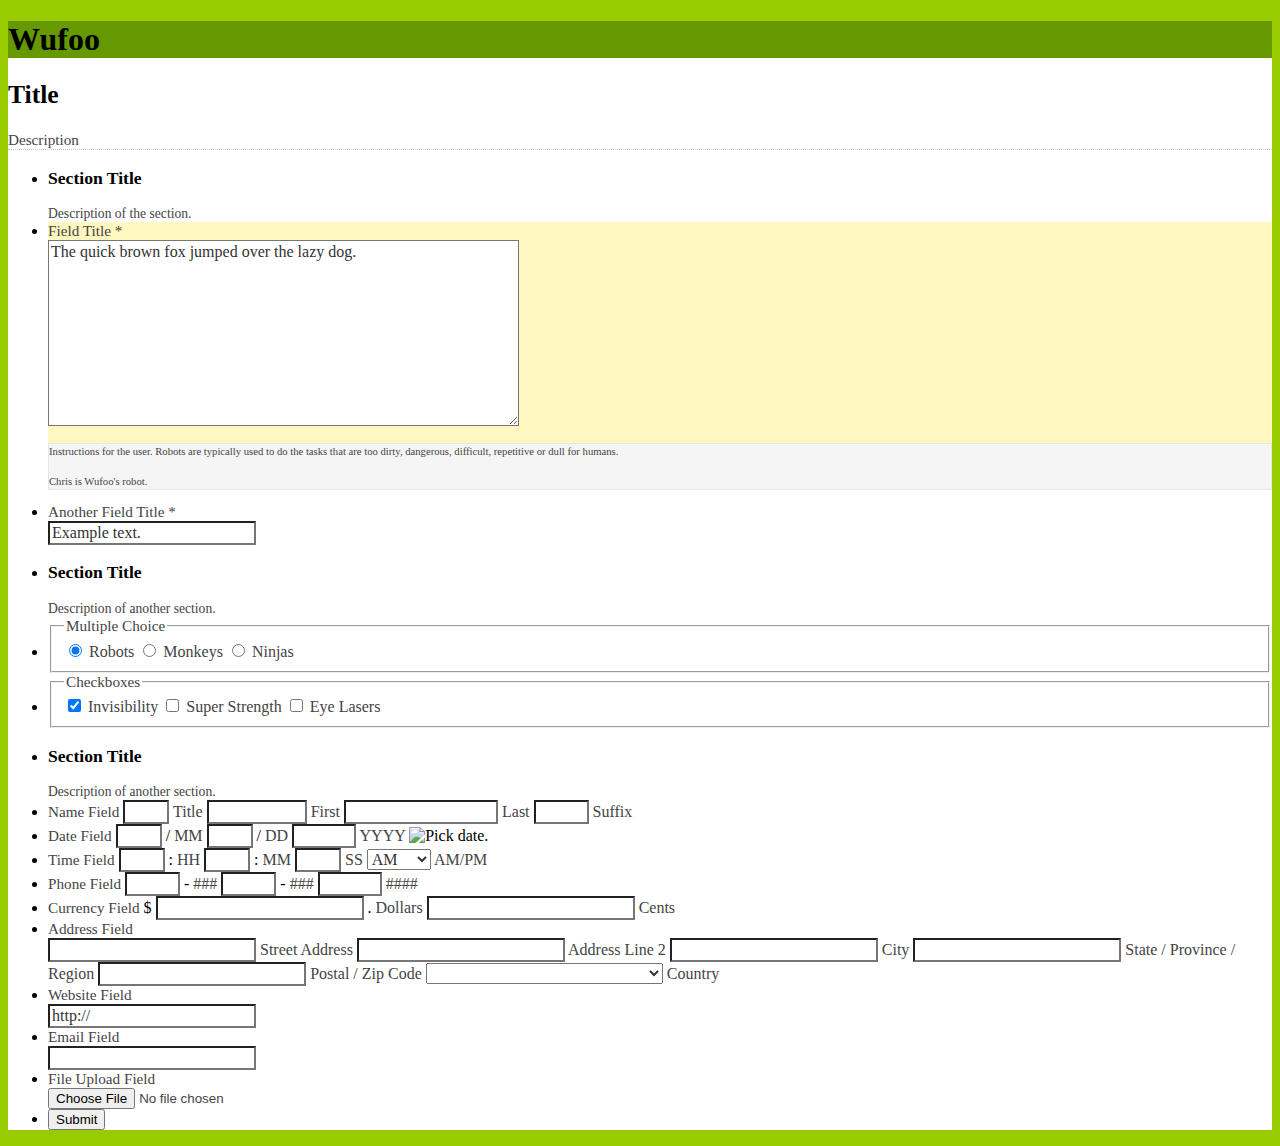
==== index.html @ cef4d78a "up" ====
<!DOCTYPE html>
<html>
<head>

<title>
Wufoo &middot; Theme Kit
</title>

<!--

Hey friend! Don't edit this file!
It shows you how your custom CSS
will affect Wufoo form markup.

Check out the README.txt for more info.

-->

<!-- Meta Tags -->
<meta charset="utf-8">
<meta name="generator" content="Wufoo.com" />

<!-- CSS -->
<link rel="stylesheet" href="http://www.wufoo.com/stylesheets/public/forms/css/index.css" type="text/css" />
<link rel="stylesheet" href="css/example.css" type="text/css" />

<!--[if lt IE 9]>
<script src="http://html5shiv.googlecode.com/svn/trunk/html5.js"></script>
<![endif]-->
</head>

<body id="public">

<div id="container">

	<h1 id="logo"><a>Wufoo</a></h1>

	<form class="wufoo" action="#" novalidate>

		<header id="header" class="info">
			<h2>Title</h2>
			<div>Description</div>
		</header>

		<ul>
		<li class="section first">
			<section>
			<h3>Section Title</h3>
			<div>Description of the section.</div>
			</section>
		</li>

		<li class="focused">
			<label class="desc">Field Title<span class="req"> * </span></label>
			<div>
			<textarea rows="10" cols="50" class="field textarea medium">The quick brown fox jumped over the lazy dog.</textarea>
			</div>
			<p class="instruct"><small>
				Instructions for the user. Robots are typically used to do the tasks that are too dirty, dangerous, difficult, repetitive or dull for humans.
				<br /><br />Chris is Wufoo's robot.
			</small></p>
		</li>

		<li>
			<label class="desc">Another Field Title<span class="req"> * </span></label>
			<div>
			<input class="field text medium" type="text" maxlength="255" value="Example text."/>
			</div>
		</li>

		<li class="section">
			<section>
			<h3>Section Title</h3>
			<div>Description of another section.</div>
			</section>
		</li>

		<li>
			<fieldset>
			<legend class="desc">Multiple Choice</legend>
			<div class="col">
				<span>
				<input class="field radio" type="radio" value="Robots" checked="checked" />
				<label class="choice">Robots</label>
				</span>
				<span>
				<input class="field radio" type="radio" value="Monkeys"/>
				<label class="choice">Monkeys</label>
				</span>
				<span>
				<input class="field radio" type="radio" value="Ninjas"/>
				<label class="choice">Ninjas</label>
				</span>
			</div>
			</fieldset>
		</li>

		<li>
			<fieldset>
			<legend class="desc">Checkboxes</legend>
			<div class="col">
				<span>
				<input class="field checkbox" type="checkbox" value="Invisibility" checked="checked" />
				<label class="choice">Invisibility</label>
				</span>
				<span>
				<input class="field checkbox" type="checkbox" value="Super Strength"/>
				<label class="choice">Super Strength</label>
				</span>
				<span>
				<input class="field checkbox" type="checkbox" value="Eye Lasers"/>
				<label class="choice">Eye Lasers</label>
				</span>
			</div>
			</fieldset>
		</li>

		<li class="section">
			<section>
			<h3>Section Title</h3>
			<div>Description of another section.</div>
			</section>
		</li>

		<li>
			<label class="desc">Name Field</label>
			<span>
			<input class="field text" size="2" value=""/>
			<label>Title</label>
			</span>
			<span>
			<input class="field text" size="8" value=""/>
			<label>First</label>
			</span>
			<span>
			<input class="field text" size="14" value=""/>
			<label>Last</label>
			</span>
			<span>
			<input class="field text" size="3" value=""/>
			<label>Suffix</label>
			</span>
		</li>

		<li>
			<label class="desc">Date Field</label>
			<span>
			<input class="field text" size="2" type="text" maxlength="2" value=""/> /
			<label>MM</label>
			</span>
			<span>
			<input class="field text" size="2" type="text" maxlength="2" value=""/> /
			<label>DD</label>
			</span>
			<span>
			<input class="field text" size="4" type="text" maxlength="4" value=""/>
			<label>YYYY</label>
			</span>
			<img src="http://wufoo.com/images/icons/calendar.png" class="icon" alt="Pick date." id="pickdate111" />
		</li>

		<li>
			<label class="desc">Time Field</label>
			<span>
			<input class="field text" size="2" type="text" maxlength="2" value=""/> :
			<label>HH</label>
			</span>
			<span>
			<input class="field text" size="2" type="text" maxlength="2" value=""/> :
			<label>MM</label>
			</span>
			<span>
			<input class="field text" size="2" type="text" maxlength="2" value=""/>
			<label>SS</label>
			</span>
			<span>
			<select class="field select" style="width:4em">
			<option value="AM">AM</option>
			<option value="PM">PM</option>
			</select>
			<label>AM/PM</label>
			</span>
		</li>

		<li>
			<label class="desc">Phone Field</label>
			<span>
			<input class="field text" type="tel" size="3" maxlength="3" value=""/> -
			<label>###</label>
			</span>
			<span>
			<input class="field text" type="tel" size="3" maxlength="3" value=""/> -
			<label>###</label>
			</span>
			<span>
			<input class="field text" type="tel" size="4" maxlength="4" value=""/>
			<label>####</label>
			</span>
		</li>

		<li>
			<label class="desc">Currency Field</label>
			<span>&#36;</span>
			<span>
			<input class="field text currency nospin" type="number" size="10" value=""/> .
			<label>Dollars</label>
			</span>
			<span>
			<input class="field text nospin" size="2" type="number" maxlength="2" value=""/>
			<label>Cents</label>
			</span>
		</li>

		<li class="complex">
			<label class="desc">Address Field</label>
			<div>
			<span class="full">
			<input class="field text addr" type="text" value="" />
			<label>Street Address</label>
			</span>
			<span class="full">
			<input class="field text addr" type="text" value="" />
			<label>Address Line 2</label>
			</span>
			<span class="left">
			<input class="field text addr" type="text" value="" />
			<label>City</label>
			</span>
			<span class="right">
			<input class="field text addr" type="text" value="" />
			<label>State / Province / Region</label>
			</span>
			<span class="left">
			<input class="field text addr" type="text"  maxlength="15" value="" />
			<label>Postal / Zip Code</label>
			</span>
			<span class="right">
			<select class="field select addr">
			<option value="" selected="selected"></option>
			<option value="Afghanistan">Afghanistan</option>
			<option value="Albania">Albania</option>
			<option value="Algeria">Algeria</option>
			<option value="Andorra">Andorra</option>

			<option value="Antigua and Barbuda">Antigua and Barbuda</option>
			<option value="Argentina">Argentina</option>
			<option value="Armenia">Armenia</option>
			<option value="Australia">Australia</option>
			<option value="Austria">Austria</option>
			<option value="Azerbaijan">Azerbaijan</option>
			<option value="Bahamas">Bahamas</option>
			<option value="Bahrain">Bahrain</option>
			<option value="Bangladesh">Bangladesh</option>

			<option value="Barbados">Barbados</option>
			<option value="Belarus">Belarus</option>
			<option value="Belgium">Belgium</option>
			<option value="Belize">Belize</option>
			<option value="Benin">Benin</option>
			<option value="Bhutan">Bhutan</option>
			<option value="Bolivia">Bolivia</option>
			<option value="Bosnia and Herzegovina">Bosnia and Herzegovina</option>
			<option value="Botswana">Botswana</option>

			<option value="Brazil">Brazil</option>
			<option value="Brunei">Brunei</option>
			<option value="Bulgaria">Bulgaria</option>
			<option value="Burkina Faso">Burkina Faso</option>
			<option value="Burundi">Burundi</option>
			<option value="Cambodia">Cambodia</option>
			<option value="Cameroon">Cameroon</option>
			<option value="Canada">Canada</option>
			<option value="Cape Verde">Cape Verde</option>

			<option value="Central African Republic">Central African Republic</option>
			<option value="Chad">Chad</option>
			<option value="Chile">Chile</option>
			<option value="China">China</option>
			<option value="Colombia">Colombia</option>
			<option value="Comoros">Comoros</option>
			<option value="Congo">Congo</option>
			<option value="Costa Rica">Costa Rica</option>
			<option value="C&ocirc;te d'Ivoire">C&ocirc;te d'Ivoire</option>

			<option value="Croatia">Croatia</option>
			<option value="Cuba">Cuba</option>
			<option value="Cyprus">Cyprus</option>
			<option value="Czech Republic">Czech Republic</option>
			<option value="Denmark">Denmark</option>
			<option value="Djibouti">Djibouti</option>
			<option value="Dominica">Dominica</option>
			<option value="Dominican Republic">Dominican Republic</option>
			<option value="East Timor">East Timor</option>

			<option value="Ecuador">Ecuador</option>
			<option value="Egypt">Egypt</option>
			<option value="El Salvador">El Salvador</option>
			<option value="Equatorial Guinea">Equatorial Guinea</option>
			<option value="Eritrea">Eritrea</option>
			<option value="Estonia">Estonia</option>
			<option value="Ethiopia">Ethiopia</option>
			<option value="Fiji">Fiji</option>
			<option value="Finland">Finland</option>

			<option value="France">France</option>
			<option value="Gabon">Gabon</option>
			<option value="Gambia">Gambia</option>
			<option value="Georgia">Georgia</option>
			<option value="Germany">Germany</option>
			<option value="Gibraltar">Gibraltar</option>
			<option value="Ghana">Ghana</option>
			<option value="Greece">Greece</option>
			<option value="Grenada">Grenada</option>
			<option value="Guatemala">Guatemala</option>

			<option value="Guinea">Guinea</option>
			<option value="Guinea-Bissau">Guinea-Bissau</option>
			<option value="Guyana">Guyana</option>
			<option value="Haiti">Haiti</option>
			<option value="Honduras">Honduras</option>
			<option value="Hungary">Hungary</option>
			<option value="Iceland">Iceland</option>
			<option value="India">India</option>
			<option value="Indonesia">Indonesia</option>

			<option value="Iran">Iran</option>
			<option value="Iraq">Iraq</option>
			<option value="Ireland">Ireland</option>
			<option value="Israel">Israel</option>
			<option value="Italy">Italy</option>
			<option value="Jamaica">Jamaica</option>
			<option value="Japan">Japan</option>
			<option value="Jordan">Jordan</option>
			<option value="Kazakhstan">Kazakhstan</option>

			<option value="Kenya">Kenya</option>
			<option value="Kiribati">Kiribati</option>
			<option value="North Korea">North Korea</option>
			<option value="South Korea">South Korea</option>
			<option value="Kuwait">Kuwait</option>
			<option value="Kyrgyzstan">Kyrgyzstan</option>
			<option value="Laos">Laos</option>
			<option value="Latvia">Latvia</option>
			<option value="Lebanon">Lebanon</option>

			<option value="Lesotho">Lesotho</option>
			<option value="Liberia">Liberia</option>
			<option value="Libya">Libya</option>
			<option value="Liechtenstein">Liechtenstein</option>
			<option value="Lithuania">Lithuania</option>
			<option value="Luxembourg">Luxembourg</option>
			<option value="Macedonia">Macedonia</option>
			<option value="Madagascar">Madagascar</option>
			<option value="Malawi">Malawi</option>

			<option value="Malaysia">Malaysia</option>
			<option value="Maldives">Maldives</option>
			<option value="Mali">Mali</option>
			<option value="Malta">Malta</option>
			<option value="Marshall Islands">Marshall Islands</option>
			<option value="Mauritania">Mauritania</option>
			<option value="Mauritius">Mauritius</option>
			<option value="Mexico">Mexico</option>
			<option value="Micronesia">Micronesia</option>

			<option value="Moldova">Moldova</option>
			<option value="Monaco">Monaco</option>
			<option value="Mongolia">Mongolia</option>
			<option value="Montenegro">Montenegro</option>
			<option value="Morocco">Morocco</option>
			<option value="Mozambique">Mozambique</option>
			<option value="Myanmar">Myanmar</option>
			<option value="Namibia">Namibia</option>
			<option value="Nauru">Nauru</option>

			<option value="Nepal">Nepal</option>
			<option value="Netherlands">Netherlands</option>
			<option value="New Zealand">New Zealand</option>
			<option value="Nicaragua">Nicaragua</option>
			<option value="Niger">Niger</option>
			<option value="Nigeria">Nigeria</option>
			<option value="Norway">Norway</option>
			<option value="Oman">Oman</option>
			<option value="Pakistan">Pakistan</option>

			<option value="Palau">Palau</option>
			<option value="Panama">Panama</option>
			<option value="Papua New Guinea">Papua New Guinea</option>
			<option value="Paraguay">Paraguay</option>
			<option value="Peru">Peru</option>
			<option value="Philippines">Philippines</option>
			<option value="Poland">Poland</option>
			<option value="Portugal">Portugal</option>
			<option value="Qatar">Qatar</option>

			<option value="Romania">Romania</option>
			<option value="Russia">Russia</option>
			<option value="Rwanda">Rwanda</option>
			<option value="Saint Kitts and Nevis">Saint Kitts and Nevis</option>
			<option value="Saint Lucia">Saint Lucia</option>
			<option value="Saint Vincent and the Grenadines">Saint Vincent and the Grenadines</option>
			<option value="Samoa">Samoa</option>
			<option value="San Marino">San Marino</option>
			<option value="Sao Tome and Principe">Sao Tome and Principe</option>

			<option value="Saudi Arabia">Saudi Arabia</option>
			<option value="Senegal">Senegal</option>
			<option value="Serbia">Serbia</option>
			<option value="Seychelles">Seychelles</option>
			<option value="Sierra Leone">Sierra Leone</option>
			<option value="Singapore">Singapore</option>
			<option value="Slovakia">Slovakia</option>
			<option value="Slovenia">Slovenia</option>
			<option value="Solomon Islands">Solomon Islands</option>

			<option value="Somalia">Somalia</option>
			<option value="South Africa">South Africa</option>
			<option value="Spain">Spain</option>
			<option value="Sri Lanka">Sri Lanka</option>
			<option value="Sudan">Sudan</option>
			<option value="Suriname">Suriname</option>
			<option value="Swaziland">Swaziland</option>
			<option value="Sweden">Sweden</option>
			<option value="Switzerland">Switzerland</option>

			<option value="Syria">Syria</option>
			<option value="Taiwan">Taiwan</option>
			<option value="Tajikistan">Tajikistan</option>
			<option value="Tanzania">Tanzania</option>
			<option value="Thailand">Thailand</option>
			<option value="Togo">Togo</option>
			<option value="Tonga">Tonga</option>
			<option value="Trinidad and Tobago">Trinidad and Tobago</option>
			<option value="Tunisia">Tunisia</option>

			<option value="Turkey">Turkey</option>
			<option value="Turkmenistan">Turkmenistan</option>
			<option value="Tuvalu">Tuvalu</option>
			<option value="Uganda">Uganda</option>
			<option value="Ukraine">Ukraine</option>
			<option value="United Arab Emirates">United Arab Emirates</option>
			<option value="United Kingdom">United Kingdom</option>
			<option value="United States">United States</option>
			<option value="Uruguay">Uruguay</option>

			<option value="Uzbekistan">Uzbekistan</option>
			<option value="Vanuatu">Vanuatu</option>
			<option value="Vatican City">Vatican City</option>
			<option value="Venezuela">Venezuela</option>
			<option value="Vietnam">Vietnam</option>
			<option value="Yemen">Yemen</option>
			<option value="Zambia">Zambia</option>
			<option value="Zimbabwe">Zimbabwe</option>
			</select>
			<label>Country</label>
			</span>
			</div>
		</li>

		<li>
			<label class="desc">Website Field</label>
			<div>
			<input class="field text large" type="url" maxlength="255" value="http://"/>
			</div>
		</li>

		<li>
			<label class="desc">Email Field</label>
			<div>
			<input class="field text medium" type="email" maxlength="255" value=""/>
			</div>
		</li>

		<li class="complex">
			<label class="desc">File Upload Field</label>
			<div>
			<span class="full">
				<input class="field file" type="file" value=""/>
			</span>
			</div>
		</li>

		<li class="buttons">
			<input id="saveForm" class="btTxt submit" type="submit" value="Submit" onclick="return false" />
		</li>
		</ul>
	</form>

</div><!--container-->

</body>
</html>
---- css/example.css ----
/* - - - - - - - - - - - - - - - - - - - - -

 Title : Example Custom CSS : DinoMaster!
 URL : http://wufoo.com

 Last Updated : April 1, 2011

- - - - - - - - - - - - - - - - - - - - - 

INSTRUCTIONS
1. Copy / Paste all or portions of these
CSS rules into "custom.css".

2. Experiment and play.

- - - - - - - - - - - - - - - - - - - - - */

/* - - - Default - - - */

/* Logo */
#logo a {background-image:url('http://wufoo.com/images/themes/logos/shark.png'); min-height:0; height:40px}
* html #logo a {/* IE6 png Support */
	background-image: none;
	filter: progid:DXImageTransform.Microsoft.AlphaImageLoader(src="http://wufoo.com/images/themes/logos/shark.png", sizingMethod="crop");
}

/* Backgrounds */
html{background-image:none;background-color:#99cc00}
#logo{background-image:none;background-color:#669900}
#container{background:#FFFFFF}
.wufoo input.text, .wufoo textarea.textarea{background:#FFFFFF url(/images/fieldbg.gif) repeat-x top}
.wufoo .focused{background:#FFF7C0}
.wufoo .instruct{background-color:#F5F5F5}

/* Borders */
#container{border:0 solid #cccccc}
.wufoo .info{border-bottom:1px dotted #CCCCCC}
.wufoo .instruct{border:1px solid #e6e6e6}

/* Typography */
.wufoo .info h2{font-size:160%;font-family:inherit;color:#000000}
.wufoo .info div{font-size:95%;font-family:inherit;color:#444444}
.wufoo .section h3{font-size:110%;font-family:inherit;background:#FFFFFF;color:#000000}
.wufoo .section div{font-size:85%;font-family:inherit;color:#444444}
.wufoo label.desc, .wufoo legend.desc{font-size:95%;font-family:inherit;color:#444444}
.wufoo li div, .wufoo li div label, .wufoo li span label{font-family:inherit;color:#444444}
.wufoo input.text, .wufoo textarea.textarea, .wufoo select.select, .wufoo label.choice{font-size:100%;font-family:inherit;color:#333333}
.wufoo label.choice{color:#444444}
.wufoo .instruct{font-size:80%;font-family:inherit;color:#444444
}
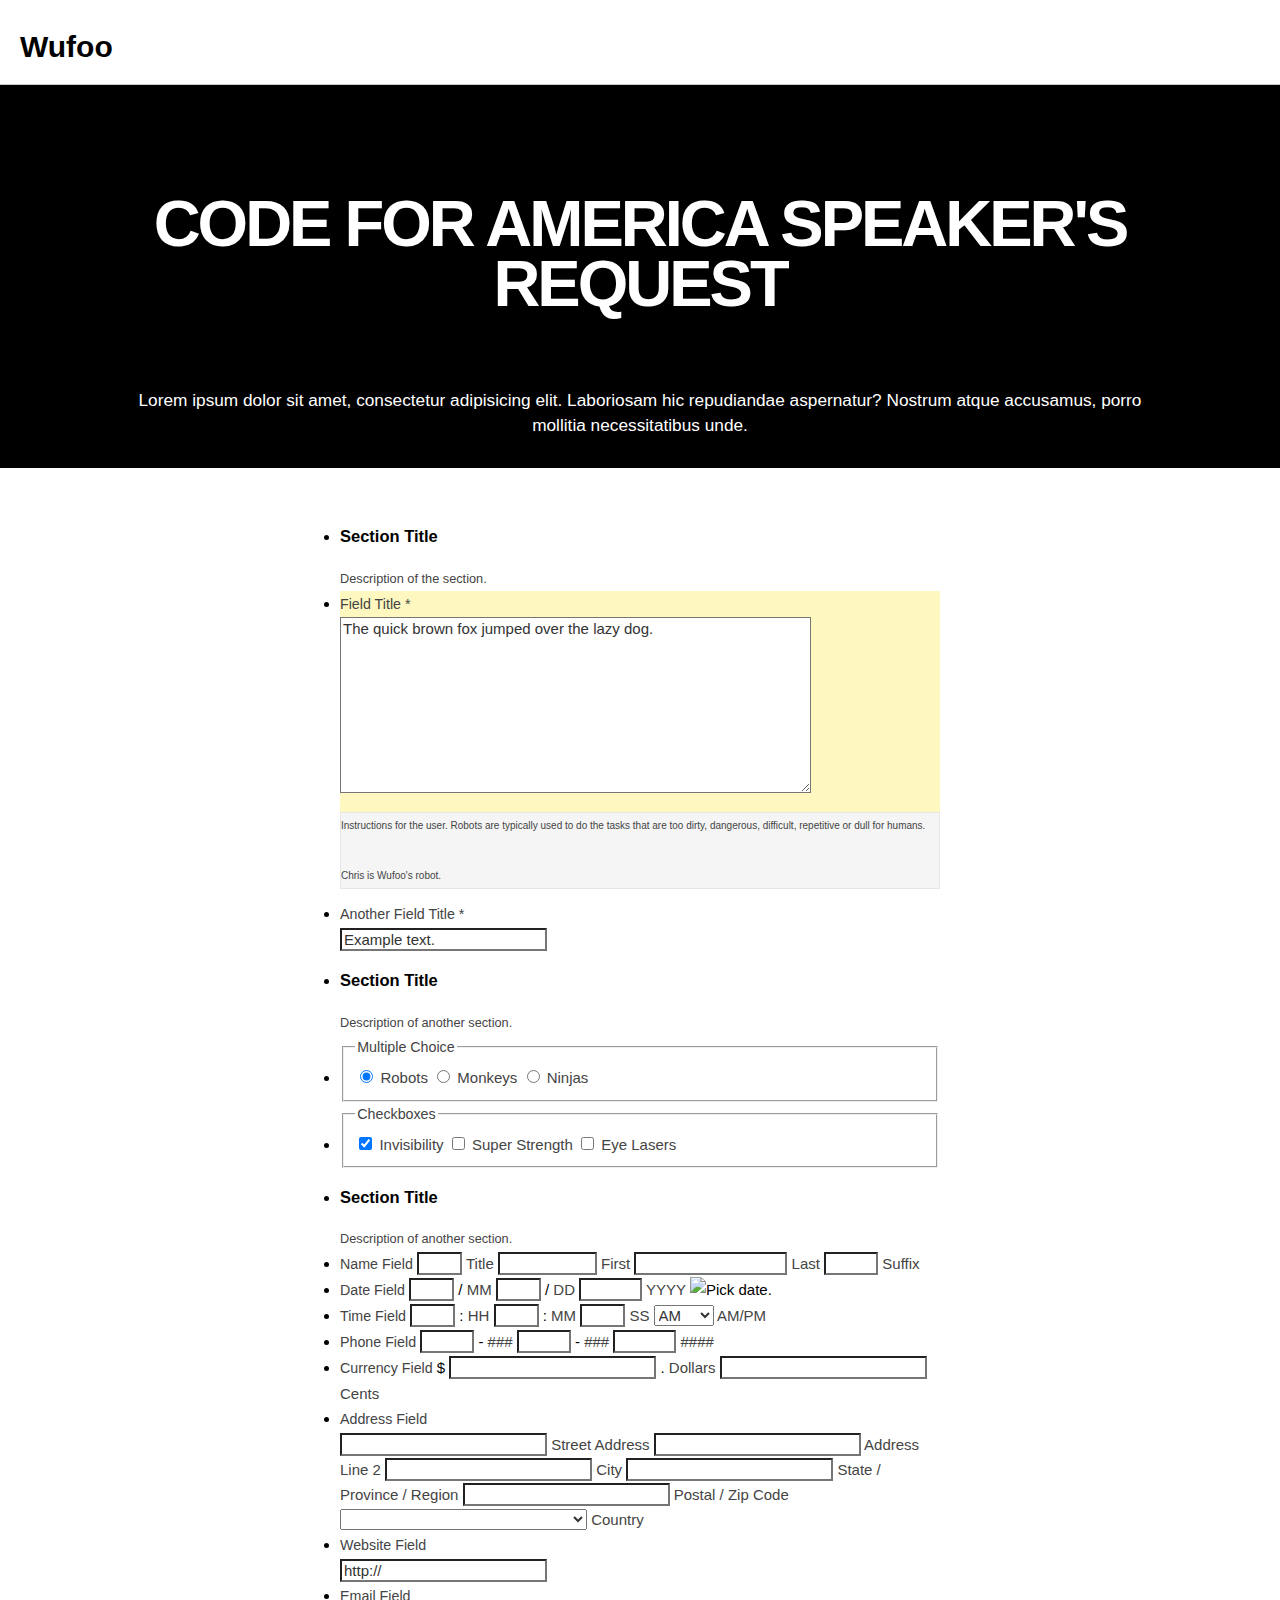
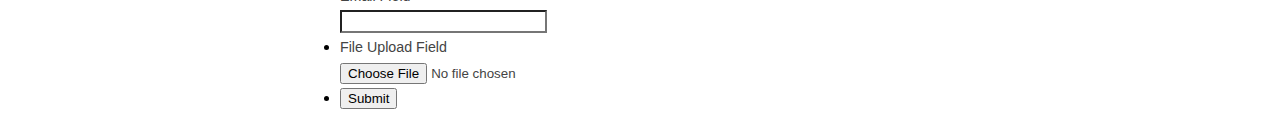
==== commit 45240a8a: "Create responsive heade" ====
--- a/index.html
+++ b/index.html
@@ -23,6 +23,7 @@
 <!-- CSS -->
 <link rel="stylesheet" href="http://www.wufoo.com/stylesheets/public/forms/css/index.css" type="text/css" />
 <link rel="stylesheet" href="css/example.css" type="text/css" />
+<link rel="stylesheet" href="css/custom.css" type="text/css" />
 
 <!--[if lt IE 9]>
 <script src="http://html5shiv.googlecode.com/svn/trunk/html5.js"></script>
@@ -38,8 +39,8 @@
 	<form class="wufoo" action="#" novalidate>
 
 		<header id="header" class="info">
-			<h2>Title</h2>
-			<div>Description</div>
+			<h2>Code for America Speaker's Request</h2>
+			<div>Lorem ipsum dolor sit amet, consectetur adipisicing elit. Laboriosam hic repudiandae aspernatur? Nostrum atque accusamus, porro mollitia necessitatibus unde.</div>
 		</header>
 
 		<ul>
--- a/css/custom.css
+++ b/css/custom.css
@@ -0,0 +1,309 @@
+/* - - - - - - - - - - - - - - - - - - - - -
+
+ Title : Code for America Wufoo CSS
+ Author : David Leonard
+ URL : http://github.com/codeforamerica/cfa-wufoo
+
+ Last Updated : November 28, 2014
+
+- - - - - - - - - - - - - - - - - - - - - */
+
+/* - - - Import Code for America styles - - - */
+
+@import url("http://cloud.webtype.com/css/944a7551-9b08-4f0a-8767-e0f83db4a16b.css");
+
+body {
+    position: relative;
+    color: #000;
+    font-family: "Interstate", "Gotham A", "Gotham B", "Open Sans Regular", "Verdana", "Helvetica", "Arial"; /* $font-sans-serif: */
+    font-size: 15px;
+    line-height: 25px;
+    margin: 0;
+    padding: 0;
+}
+
+/* - - - Default - - - */
+
+/* Layouts */
+
+#container {
+  width: 100%;
+}
+
+form ul {
+  max-width: 600px;
+  padding-top: 25px;
+  padding-left: 15px;
+  padding-right: 15px;
+  display: block;
+  margin-left: auto;
+  margin-right: auto;
+}
+
+form.wufoo {
+  margin: 0;
+  margin-top: 40px;
+  padding: 0;
+  position: relative;
+}
+
+/*form ul {
+  margin: 20px 14px 0 14px;
+  padding: 0 0 20px 0;
+}*/
+
+
+
+@media only screen and (max-width: 480px) {
+    html {
+        background: none;
+        margin: 0;
+    }
+
+    body {
+        margin: 0 0 15px 0 !important;
+    }
+
+    #container,form li.focused {
+        border: none !important;
+        -webkit-box-shadow: none !important;
+        -moz-box-shadow: none !important;
+        -o-box-shadow: none !important;
+        box-shadow: none !important;
+    }
+
+    #container,#footer {
+        margin: 0 auto !important;
+        width: 100%;
+    }
+
+    #stripe {
+        top: 7px;
+    }
+}
+
+/* Logo */
+#logo a {
+  background-image:url('https://raw.githubusercontent.com/codeforamerica/codeforamerica.org/master/assets/logo.png'); 
+  background-size: 90px;
+  margin-left: 20px;
+}
+#logo {
+  min-height: 40px;
+  height: 40px;
+  padding-top: 14px;
+  padding-bottom: 10px;
+  background-color: white;
+
+  position: fixed;
+  top: 0;
+  width: 100%;
+  z-index: 999;
+
+  border-bottom: 1px solid #ccc;
+}
+
+/* Header */
+#header:before {
+  background: url("http://www.codeforamerica.org/media/images/about/about_header.jpg") center center no-repeat;
+  background-size: cover;
+  content: "";
+  left: 0;
+  max-width: none;
+  min-height: 450px;
+  opacity: 0.4;
+  position: absolute;
+  top: 0;
+  width: 100%;
+  z-index: 1;
+}
+
+#header {
+/*  background: url("http://www.codeforamerica.org/media/images/about/about_header.jpg") center center no-repeat;
+  background-size: cover;*/
+  position: relative;
+  overflow: hidden;
+  color: white;
+  background-color: #000;
+  min-height: 350px;
+  width: 100%;
+  margin: 0;
+  padding: 0;
+  padding-bottom: 20px;
+  text-align: center;
+}
+
+#header h2,
+#header div {
+  position: relative;
+  z-index: 2;
+  color: white;
+  padding-left: 10%;
+  padding-right: 10%;
+  text-shadow: 0px 0px 3px rgba(0,0,0,0.6);
+}
+
+#header h2 {
+  clear: left;
+  display: block;
+  font-family: "Interstate", "Gotham A", "Gotham B", "Open Sans Regular", "Verdana", "Helvetica", "Arial";
+  font-size: 65px;
+  font-weight: bold;
+  letter-spacing: -3px;
+  line-height: 60px;
+  text-transform: uppercase;
+
+  padding-top: 100px;
+}
+
+/*#header div {
+  position: absolute;
+  color: black;
+  bottom: 0;
+  left: 0;
+  right: 0;
+  background-color: white;
+  padding-top: 15px;
+  padding-left: 10%;
+  padding-right: 10%;
+
+  font-weight: 800;
+  font-size: 85%;
+}*/
+
+#header div {
+  padding-top: 20px;
+  font-size: 115%;
+  padding-bottom: 10px;
+}
+
+/* Breakpoint for tablets */
+@media only screen and (max-width: 800px) {
+  #header {
+    min-height: 150px;
+  }
+  #header h2,
+  #header div {
+    padding-left: 10px;
+    padding-right: 10px;
+  }
+  #header h2 {
+    font-size: 50px;
+    line-height: 50px;
+  }
+  #header div {
+    font-size: 15px;
+  }
+}
+
+@media screen and (max-width: 480px) {
+  #header {
+    min-height: 100px;
+  }
+  #header h2 {
+    font-size: 40px;
+    line-height: 42px;
+    padding-top: 50px;
+  }
+}
+
+/* Backgrounds */
+html {
+  background-image:none;
+  background-color:white;
+}
+
+#container {
+  background: #FFFFFF;
+  position: relative;
+}
+
+.wufoo input.text, 
+.wufoo textarea.textarea{
+  background: #FFFFFF url(/images/fieldbg.gif) repeat-x top;
+}
+
+.wufoo .focused{
+  background:#FFF7C0;
+}
+
+.wufoo .instruct {
+  background-color:#F5F5F5;
+}
+
+/* Borders */
+#container {
+  border: none;
+  /* override #container shadow from index.css */
+  -webkit-box-shadow: none;
+  -moz-box-shadow: none;
+  -o-box-shadow: none;
+  box-shadow: none;
+}
+
+.wufoo .info {
+  border: 0;
+}
+
+.wufoo .instruct{
+  border:1px solid #e6e6e6;
+}
+
+/* Typography */
+/*.wufoo .info h2 { 
+  font-size:160%;
+  font-family:inherit;
+  color:#000000;
+}
+
+.wufoo .info div {
+  font-size:95%;
+  font-family:inherit;
+  color:#444444;
+}*/
+
+.wufoo .section h3 {
+  font-size:110%;
+  font-family:inherit;
+  background:#FFFFFF;
+  color:#000000;
+}
+
+.wufoo .section div {
+  font-size:85%;
+  font-family:inherit;
+  color:#444444;
+}
+
+.wufoo label.desc, 
+.wufoo legend.desc {
+  font-size:95%;
+  font-family:inherit;
+  color:#444444;
+}
+
+.wufoo li div, 
+.wufoo li div label, 
+.wufoo li span label {
+  font-family:inherit;
+  color:#444444;
+}
+
+.wufoo input.text, 
+.wufoo textarea.textarea, 
+.wufoo select.select, 
+.wufoo label.choice {
+  font-size:100%;
+  font-family:inherit;
+  color:#333333;
+}
+
+.wufoo label.choice {
+  color:#444444;
+}
+
+.wufoo .instruct{
+  font-size:80%;
+  font-family:inherit;
+  color:#444444;
+}